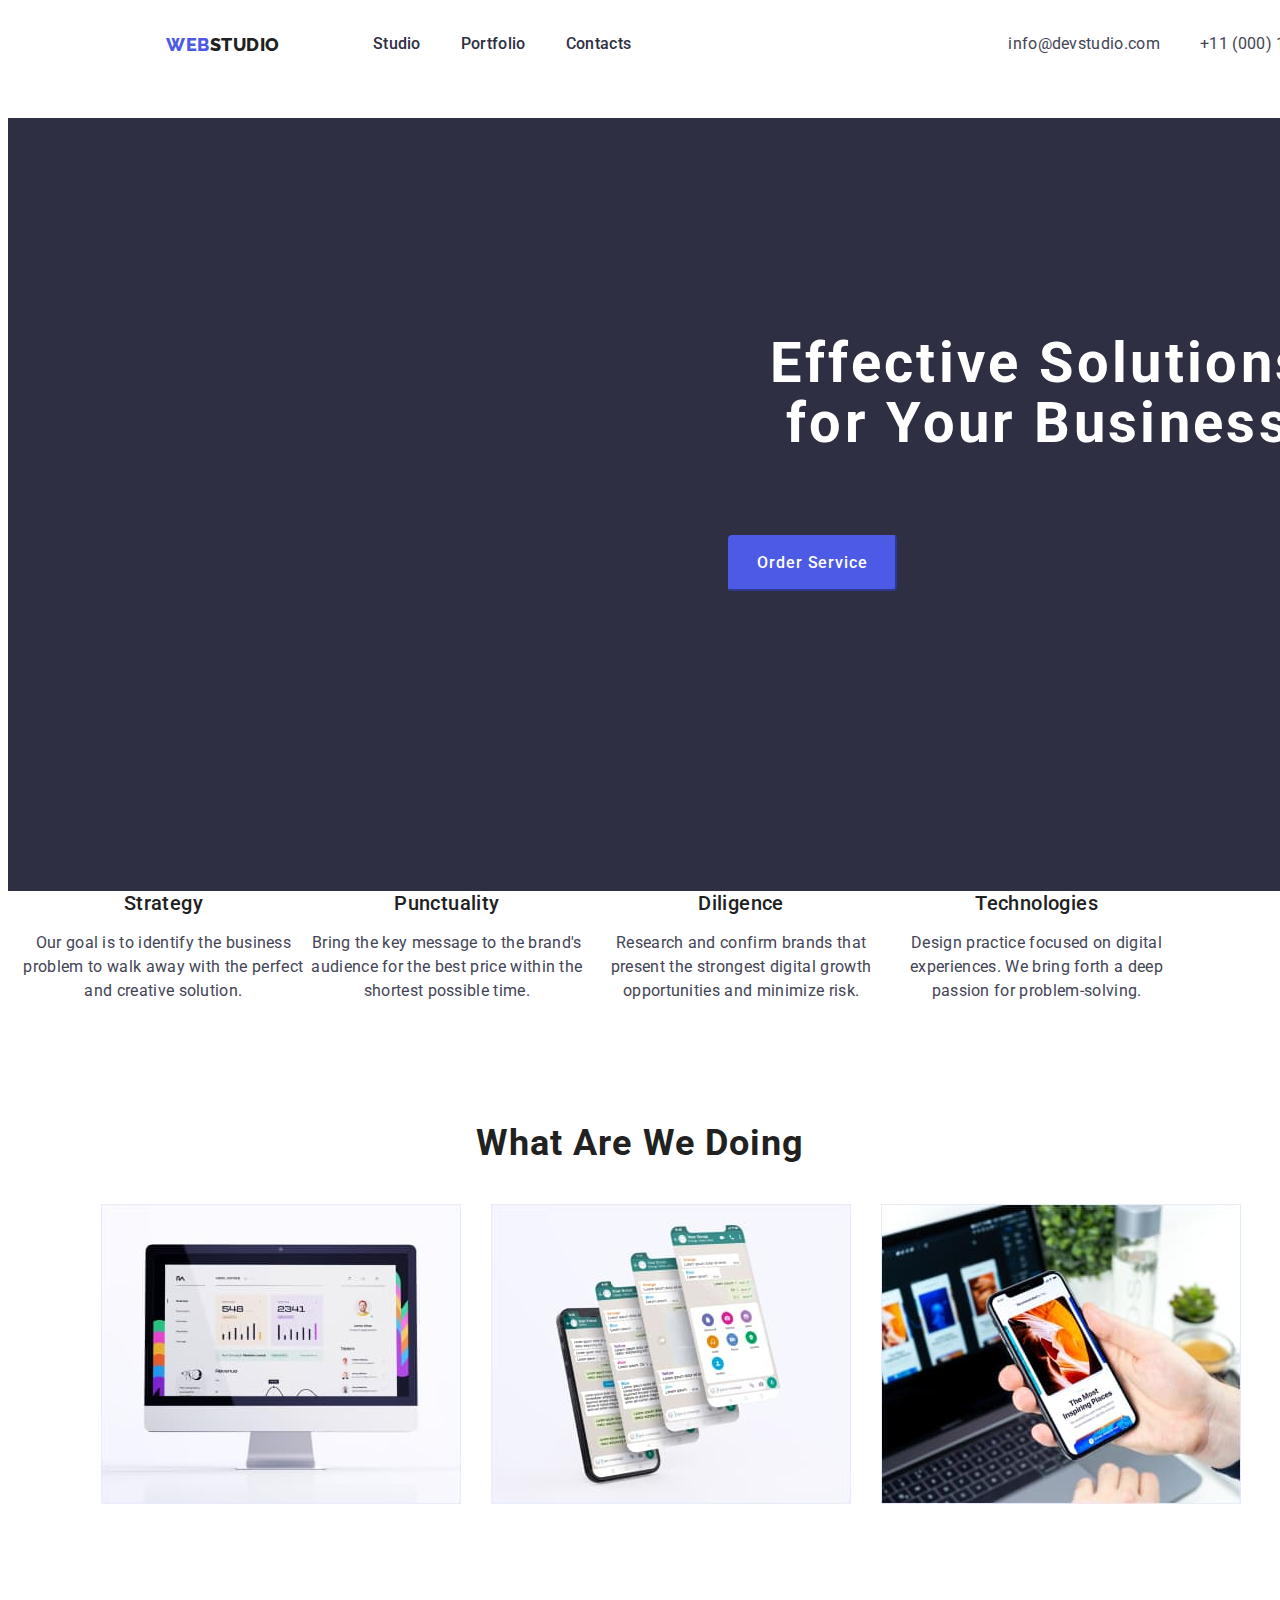
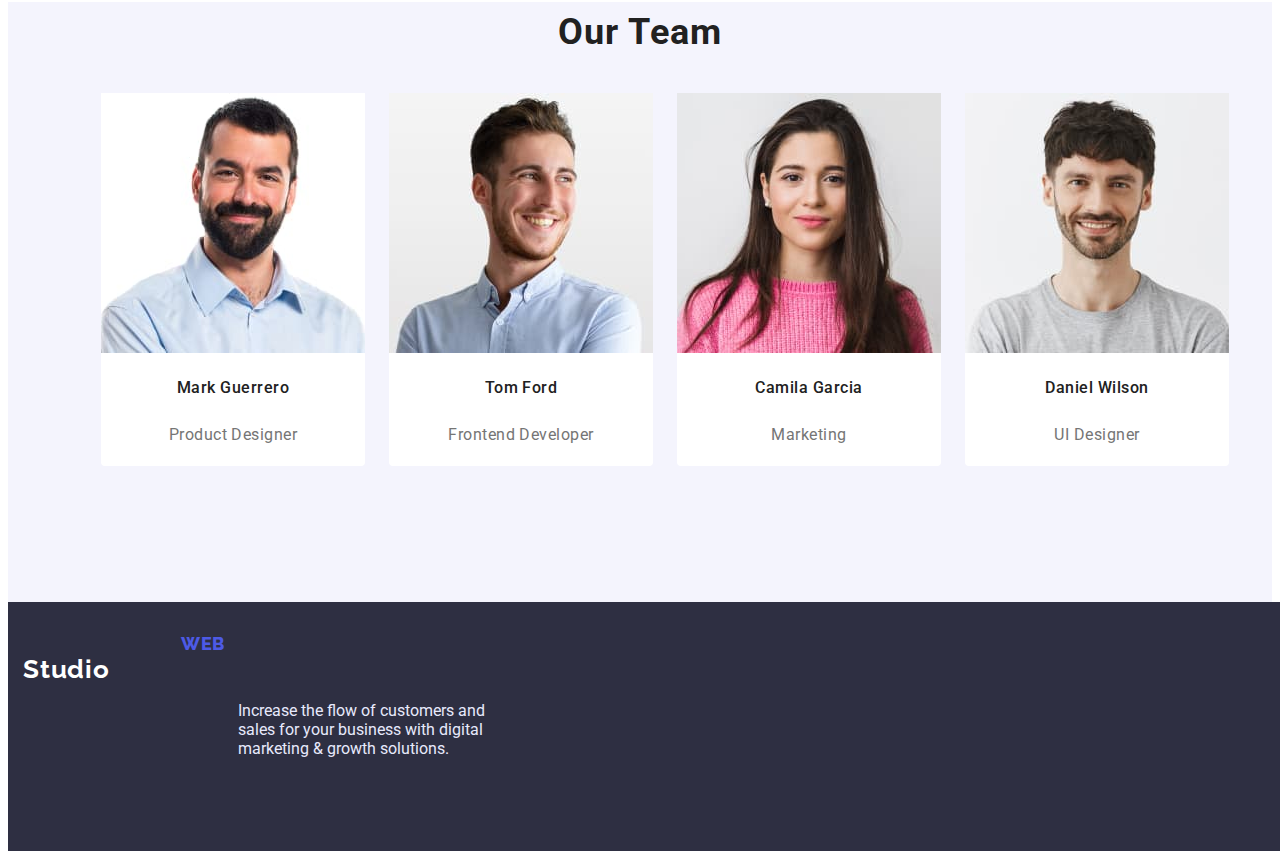
==== index.html @ 5c12f55c "Add files via upload" ====
<!DOCTYPE html>
<html lang="en">
<head>
  <meta charset="UTF-8">
    <meta http-equiv="X-UA-Compatible" content="IE=edge">
    <meta name="viewport" content="width=device-width, initial-scale=1.0">
  <title>Web Studio</title>
  <link rel="stylesheet" href="https://cdnjs.cloudflare.com/ajax/libs/modern-normalize/1.1.0/modern-normalize.min.css" integrity="sha512-wpPYUAdjBVSE4KJnH1VR1HeZfpl1ub8YT/NKx4PuQ5NmX2tKuGu6U/JRp5y+Y8XG2tV+wKQpNHVUX03MfMFn9Q==" crossorigin="anonymous" referrerpolicy="no-referrer" />
  <link href="https://fonts.googleapis.com/css2?family=Raleway:wght@800&family=Roboto:wght@400;500;700;900&display=swap" rel="stylesheet">
<link rel="stylesheet" href="./css/styles.css"/> 
</head>
<body>
  <header>
    
      <div class="container vartex">
   
    <nav class="help">
      <a href="./index.html" class="fulllogo"><span class="logo">Web</span><span class="lastlogo">Studio</span></a>
      <ul  class="main-nav">
       <li class="itemmain"> <a class="changecolor" href="./index.html">Studio</a></li>
       <li class="item"><a class="changecolor" href="./portfolio.html">Portfolio</a></li>  
       <li class="item"> <a class="changecolor" href="#" >Contacts</a></li>

  </ul>
  </nav>
  
  <address>
  <ul class="container contact">
    <li class="item"> <a href="mailto:info@devstudio.com" class="mail">info@devstudio.com</a></li>
       <li class="item"><a href="tel:+110001111111" class="tel">+11 (000) 111-11-11</a></li>
  </ul> 

</address>
</div>
  </header>


<main> 
  <section>
    <div class="container foundation">
   <h1 class="herotext">Effective Solutions for Your Business</h1>  
<button type="button" class="button-target">Order Service</button>    
</div>
</section>

<section>
  <div class="container version">

  <h2 class="visually-hidden">Benefit</h2>
  
<ul class="write">
 <li class="firstli"><h3 class="caption">Strategy</h3>
  <p class="text -first">Our goal is to identify the business
    problem to walk away with the perfect and creative solution.</p> </li>
<li><h3 class="caption">Punctuality</h3>
  <p class="text">Bring the key message to the brand's audience for the best price within the shortest possible time.</p>
</li>
<li><h3 class="caption">Diligence</h3>
  <p class="text">Research and confirm brands that present the strongest digital growth opportunities and minimize risk.</p></li>
<li><h3 class="caption">Technologies</h3>
  <p class="text">Design practice focused on digital experiences. We bring forth a deep passion for problem-solving.</p></li>
</ul>
</div>
</section>

<section>
  <div class="container information">

<h2 class="maintitle">What are we doing</h2>

<ul class="foto">
  <li class="fotomain"><img src="images/komp.jpg" alt="people work on a computer" width="360" height="300"></li>
  <li class="foto"><img src="images/comp.jpg" alt="people work on a phone" width="360" height="300"></li>
  <li class="foto"><img src="images/box.jpg" alt="people work on a tablet" width="360" height="300"></li>
</ul>
</div>
</section>


<section class="group">
  <div class="container brigade">

<h2 class="maintitle squadt">Our Team</h2>

<ul class="team">
  <li class="elementmain"><img src="images/port.jpg" alt="Designer" width="264" height="260"><h3 class="name">Mark Guerrero</h3><p class="job">Product Designer</p></li>
  <li class="element"><img src="images/portret.jpg" alt="programmer" width="264" height="260"><h3 class="name">Tom Ford</h3><p class="job">Frontend Developer</p></li>
  <li class="element"><img src="images/Marketing.jpg" alt="Marketing " width="264" height="260"><h3 class="name">Camila Garcia</h3><p class="job">Marketing</p></li>
  <li class="element"><img src="images/UIDesigner.jpg" alt="Designer" width="264" height="260"><h3 class="name">Daniel Wilson</h3><p class="job">UI Designer</p></li>
</ul>
</div>
</section>
</main>

<footer>
<div class="container bottom">
  

    <a href="./index.html" class="flogo"><span class="logo">Web</span><span class="studio">Studio</span> </a>
    <p class="footertext">Increase the flow of customers and <br> sales for your business with digital <br>marketing & growth solutions.</p> 
 
</div>
</footer>

</body>
</html>
---- css/styles.css ----
:root{
--primary-text-color: #212121;
--second-color:#4D5AE5;
--primary-background-color:#2E2F42;
--white-color:#FFFFFF;
--button-color:#404BBF;
}


.header{
    border-bottom: 1px solid #E7E9FC;
    padding: 0px;
}

body{
    font-family:'Roboto',sans-serif;
    color: var(--primary-text-color);
    background-color:var(--white-color);
}

.logo{
    font-family: 'Raleway';
font-style: normal;
font-weight: 800;
font-size: 18px;
line-height: 21px;
display: flex;
align-items: center;
letter-spacing: 0.03em;
text-transform: uppercase;

    color:var(--second-color);
    margin-left: 158px;
 
}


.help{
    display: flex;
}

.fulllogo{
    display: flex;
    font-size: 26px;
font-family:'Raleway'  ;
font-weight: 800;
font-size: 26px;
line-height: 1.2;
letter-spacing: 0.03em;
margin-right: 93px;
color:var(--primary-text-color);



}

.fulllogo:hover{
color: var(--button-color);

}

a {
    text-decoration: none; 
   }
    
   li {
    list-style-type: none; 
   }

   .navigation{
    color: var(--primary-text-color);
    font-weight: 500;
    font-size: 14px;
    line-height: 1.1;
    letter-spacing: 0.02em;
   }

   .button-target {
    background:var(--second-color); 
    color: #fff; 
    font-family: "Roboto";
    font-style: normal;
    font-weight: 500;
font-size: 16px;
line-height: 24px;
letter-spacing: 0.06em;
width: 169px;
height: 56px;
left: 636px;
top: 428px;
border-radius: 4px;
border-color:var(--second-color);

  }

   .herotext{
    color: var(--white-color);
    font-family: "Roboto";
    font-style: normal;
    font-weight: 700;
    font-size: 56px;
    line-height: 60px;
    letter-spacing: 0.06em;
    padding-top: 215px;
    width: 621px;
    text-align: center;
    
    


   }

   .caption{
    color: #212121;
    font-style: normal;
    font-weight: 500;
    font-size: 20px;
    line-height: 24px;
letter-spacing: 0.02em;
margin-top: 0px;
margin-bottom: 0px;

   }

.text{
    color: #434455;
    font-style: normal;
font-weight: 400;
font-size: 16px;
line-height: 24px;
letter-spacing: 0.02em;
align-content: center;
}

.name{
    color:var(--primary-text-color);
    font-weight: 500;
    font-size: 16px;
    line-height: 1.9;
    letter-spacing: 0.03em;
    text-align: center;
}

.job{
color: #757575;

font-weight: 400;
font-size: 16px;
line-height: 1.9;
letter-spacing: 0.03em;
text-align: center;
}

.tel{
    color: #434455;
    font-family: 'Roboto';
    font-style: normal;
    font-weight: 400;
    font-size: 16px;
    line-height: 24px;
    /* identical to box height, or 150% */
    
    letter-spacing: 0.02em;
    
  
}

.mail{
   color: #434455 ; 
   font-family: 'Roboto';
font-style: normal;
font-weight: 400;
font-size: 16px;
line-height: 24px;
/* identical to box height, or 150% */

letter-spacing: 0.02em;

}

.title{
color: var(--primary-text-color);

font-weight: 700;
font-size: 18px;
line-height: 1.9;
letter-spacing: 0.06em;
}

.sing{
color: #757575;

font-weight: 400;
font-size: 16px;
line-height: 1.9;
letter-spacing: 0.03em
}

.maintitle{
    color: var(--primary-text-color);
    font-size: 36px;
    line-height: 1.7;
    letter-spacing: 0.03em;
    text-align: center;
    margin-top: 94px;
    text-transform: capitalize;
}

.adress
{
    color:var(--white-color);
    font-style: normal;
    font-weight: 400;
    font-size: 14px;
    line-height: 1.7;
    letter-spacing: 0.03em;
}

.container{
width: 1158px;
padding: 0 15px;
margin: 0 auto;


}


.main-nav {
    display: flex;
    gap: 40px;
    color: var(--primary-text-color);
        margin: 0;
        padding: 0;
    
}



.item{
font-family: 'Roboto';
font-weight: 500;
font-size: 16px;
line-height: 24px;
letter-spacing: 0.02em;
color: var(--primary-text-color);

}



.itemmain{
    margin-left: 0px;
    font-family: 'Roboto';
    font-weight: 500;
    font-size: 16px;
    line-height: 24px;
    letter-spacing: 0.02em;
    display: flex;
    color: var(--primary-text-color);


}



.write{
display: flex;
width: 1158px;
margin: 0px;
padding: 0px;
text-align: center;

}

.foto{
    display: flex;
    gap: 30px;

    
}



.team {
    display: flex;
    list-style: none;
    gap: 24px;
    margin-bottom: 0px;
}

.element{
 
    background-color: var(--white-color);
    border-radius: 0px 0px 4px 4px;

}

.elementmain{
    background-color:var(--white-color);
    border-radius:0px 0px 4px 4px;
}


.buttonportfolio{
    background:#F4F4FD; 
    ; 
    color:var(--primary-text-color); 
    font-weight: 700;
font-size: 16px;
line-height: 1.9;
letter-spacing: 0.06em;
width: 125px;
height: 38px;
border-radius: 4px;
border-color: #F4F4FD; 
;
margin-left: 30px;
}

.buttonportfolio:hover {
    color:var(--white-color) ;
    background-color:var(--button-color);
    border-color:var(--button-color);
    padding: 2px; 
}


.market{
    display: inline-block;
    flex-wrap: wrap;
    width: 1200px;
    margin: 0 auto;

}

.galery{
    flex-basis: calc((100% - 20px) / 3);
    padding: 10px;
    background-color: #fff;
    border-radius: 4px;
    display: inline-block;
}

.buttonmain{
display: flex;
margin-top: 100px;
justify-content: center;
}


.thing{
    display: flex;
    flex-wrap: wrap;
    width: 1300px;
    margin-bottom: 91px;
    margin-top: 51px;
}

.button-target{
 margin-top: 45px;
 
 
}

button:hover{
    background-color: #404BBF;
    border-color: #404BBF;
}


.foundation{
    
    padding-left: 720px;
    padding-right: 720px;

    
    padding-bottom: 300px;
    background-color:var(--primary-background-color);
    
   
}

.contact{
    display: flex;
    gap: 40px;
    margin-left: 332px;
    
}

.vartex{

 display: flex;
 gap: 30px;
height: 72px;
margin: 0;
padding: 0;
width: 1158px;
align-items: center;

}






.brigade{

    margin-top: 91px;

}


.squadt{
margin-left:0px;
margin-top: 94px;

}

.foot{
    margin-left: 0px;
    
}

.bottom{
    background-color:var(--primary-background-color);
    height: 249px;
    width: 1600px;
    display: block;
    margin-top: 0px;
    
    
}

.flogo{
    font-size: 26px;
font-family:'Raleway'  ;
font-weight: 700;
font-size: 26px;
line-height: 1.2;
letter-spacing: 0.03em;
margin-left: 215px;
margin-right: 93px;

}

.adressf{
    color:var(--white-color);
    font-style: normal;
    font-weight: 400;
    font-size: 14px;
    line-height: 1.7;
    letter-spacing: 0.03em;
    

}


.studio{
color: white;

}

.version{

margin: 0px;



}

.footertext{
    color: #E7E9FC;
    margin-left: 215px;
}


.visually-hidden{
    position: absolute;
    white-space: nowrap;
    width: 1px;
    height: 1px;
    overflow: hidden;
    border: 0;
    padding: 0;
    clip: rect(0 0 0 0);
    clip-path: inset(50%);
    margin: -1px;
  }

  .group{
    background-color: #F4F4FD;
    height: 600px;
  }
 
.changecolor{
color: var(--primary-background-color);

}

.changecolor:hover{
    color: var(--button-color);

}

.img {
    display: block; 
    max-width: 100%; 
    height: auto;
    }
    

    .lastlogo{

        font-family: 'Raleway';
        font-style: normal;
        font-weight: 800;
        font-size: 18px;
        line-height: 21px;
        
        display: flex;
        align-items: center;
        letter-spacing: 0.03em;
        text-transform: uppercase


    }
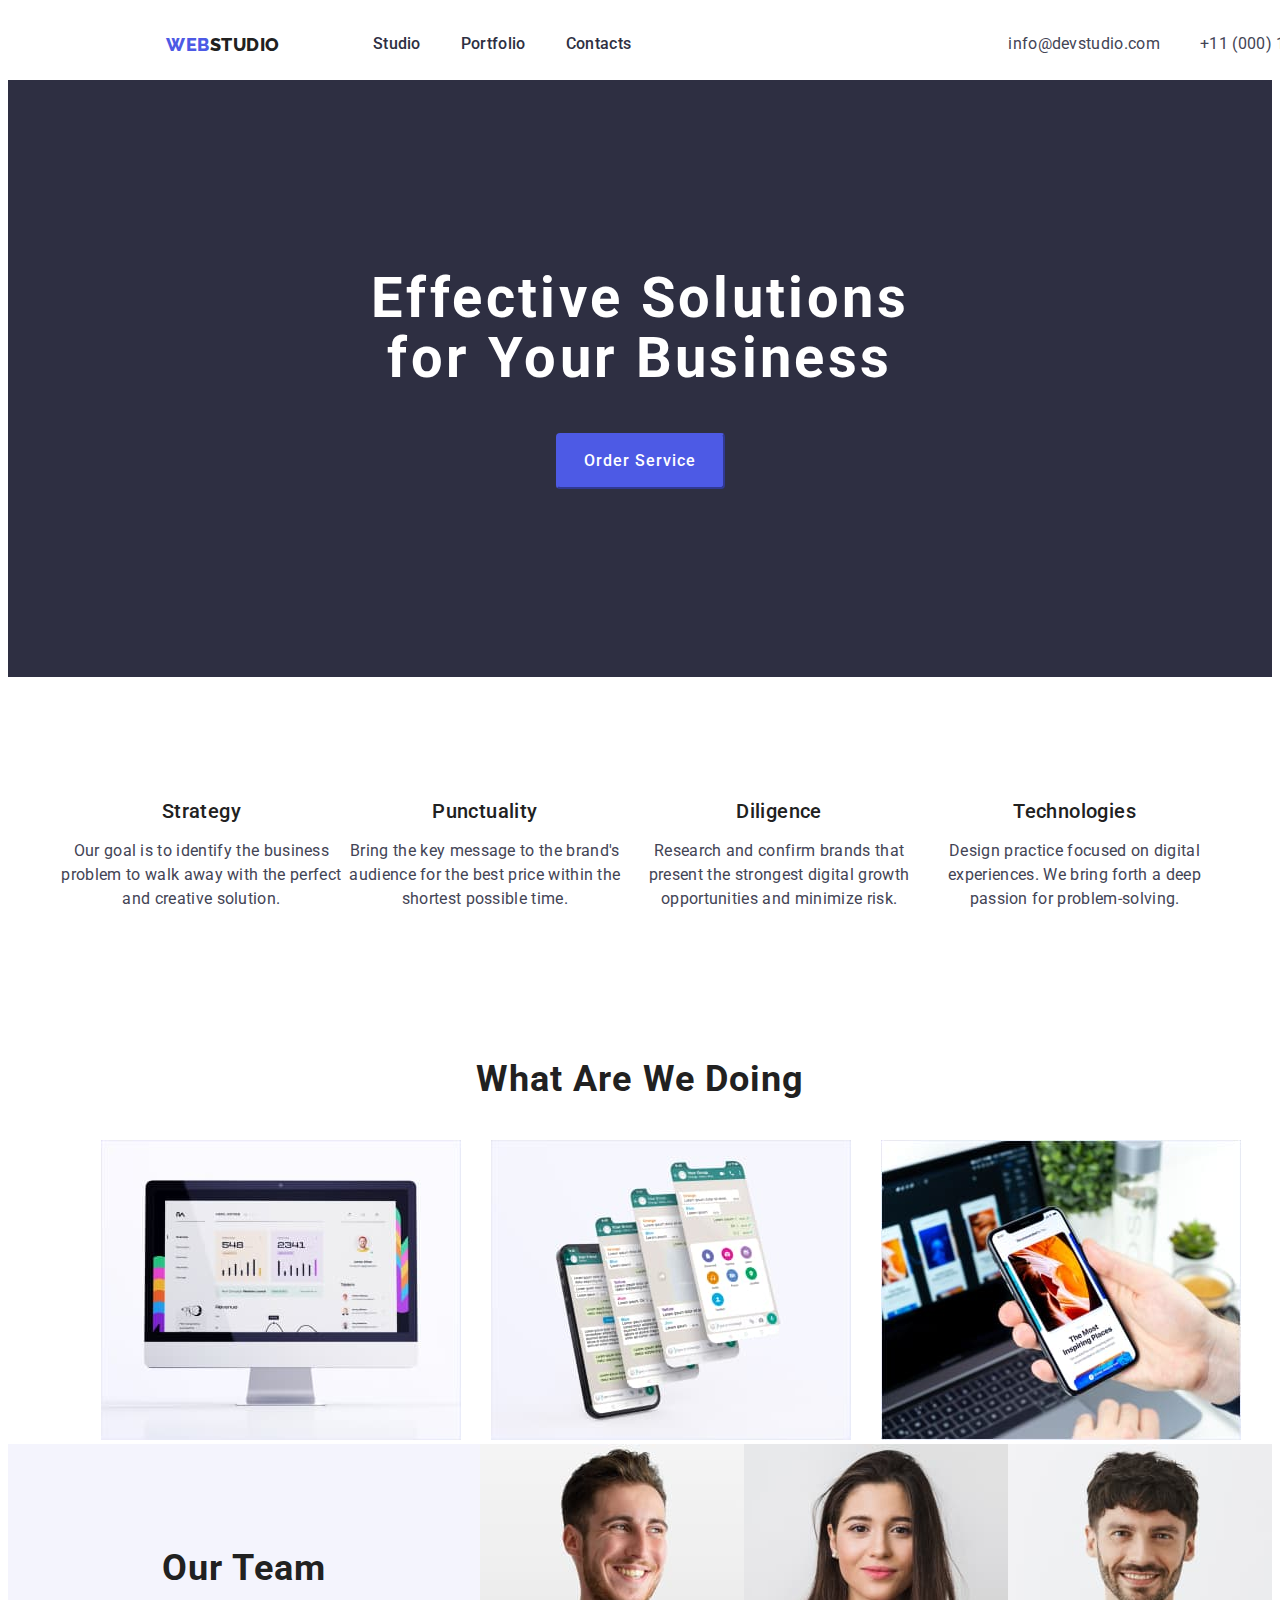
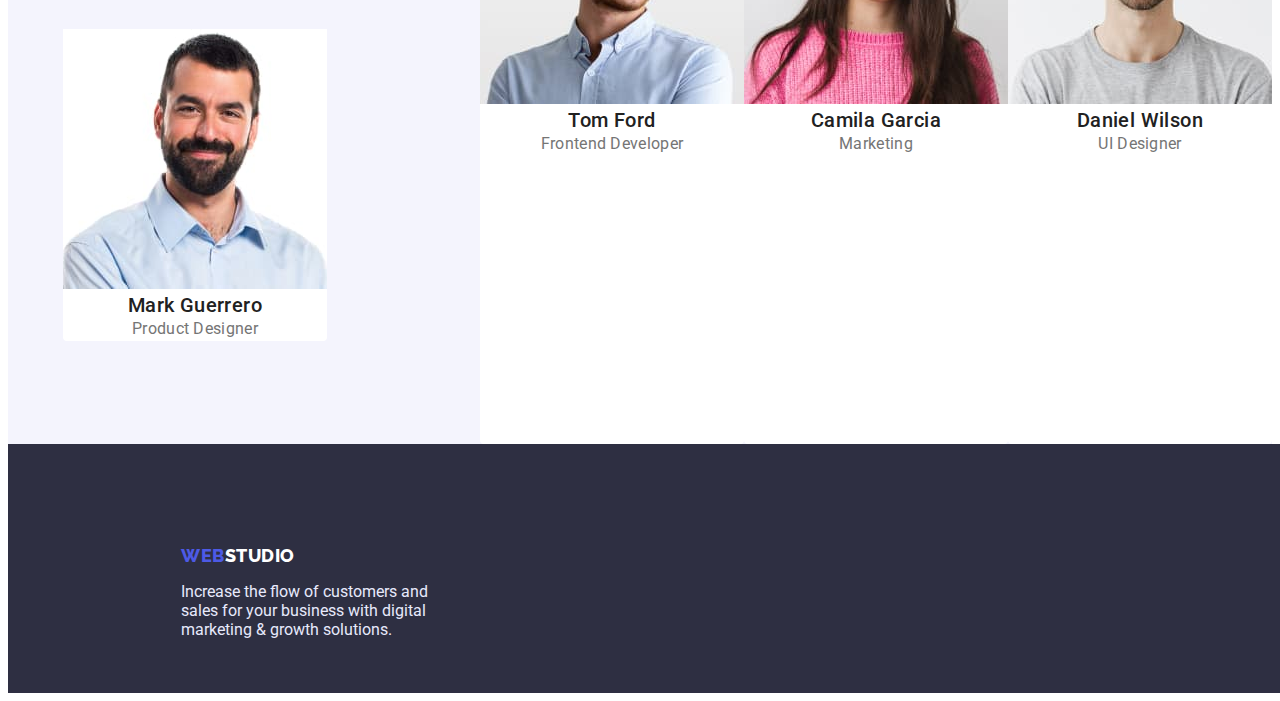
==== commit 1d53c6cf: "Add files via upload" ====
--- a/index.html
+++ b/index.html
@@ -36,7 +36,7 @@
 
 
 <main> 
-  <section>
+  <section class="fone">
     <div class="container foundation">
    <h1 class="herotext">Effective Solutions for Your Business</h1>  
 <button type="button" class="button-target">Order Service</button>    
@@ -83,10 +83,10 @@
 <h2 class="maintitle squadt">Our Team</h2>
 
 <ul class="team">
-  <li class="elementmain"><img src="images/port.jpg" alt="Designer" width="264" height="260"><h3 class="name">Mark Guerrero</h3><p class="job">Product Designer</p></li>
-  <li class="element"><img src="images/portret.jpg" alt="programmer" width="264" height="260"><h3 class="name">Tom Ford</h3><p class="job">Frontend Developer</p></li>
-  <li class="element"><img src="images/Marketing.jpg" alt="Marketing " width="264" height="260"><h3 class="name">Camila Garcia</h3><p class="job">Marketing</p></li>
-  <li class="element"><img src="images/UIDesigner.jpg" alt="Designer" width="264" height="260"><h3 class="name">Daniel Wilson</h3><p class="job">UI Designer</p></li>
+  <li class="element"><img src="images/port.jpg" alt="Designer" width="264" height="260"><div class="people"><h3 class="name">Mark Guerrero</h3><p class="job">Product Designer</p></li></div>
+  <li class="element"><img src="images/portret.jpg" alt="programmer" width="264" height="260"><div class="people"><h3 class="name">Tom Ford</h3><p class="job">Frontend Developer</p></li></div>
+  <li class="element"><img src="images/Marketing.jpg" alt="Marketing " width="264" height="260"> <div class="people"> <h3 class="name">Camila Garcia</h3><p class="job">Marketing</p></li></div>
+  <li class="element"><img src="images/UIDesigner.jpg" alt="Designer" width="264" height="260"><div class="people"> <h3 class="name">Daniel Wilson</h3><p class="job">UI Designer</p></li></div>
 </ul>
 </div>
 </section>
@@ -96,7 +96,7 @@
 <div class="container bottom">
   
 
-    <a href="./index.html" class="flogo"><span class="logo">Web</span><span class="studio">Studio</span> </a>
+  <a href="./index.html" class="downfulllogo"><span class="logo">Web</span><span class="downlastlogo">Studio</span></a>
     <p class="footertext">Increase the flow of customers and <br> sales for your business with digital <br>marketing & growth solutions.</p> 
  
 </div>
--- a/css/styles.css
+++ b/css/styles.css
@@ -54,6 +54,39 @@
 
 }
 
+.downfulllogo{
+    display: flex;
+    font-size: 26px;
+    font-family:'Raleway'  ;
+    font-weight: 800;
+    font-size: 26px;
+    line-height: 1.2;
+    letter-spacing: 0.03em;
+    margin-right: 93px;
+    color:var(--primary-text-color);
+    padding-top: 101px;
+
+    
+
+
+}
+
+.downlastlogo{
+
+    font-family: 'Raleway';
+    font-style: normal;
+    font-weight: 800;
+    font-size: 18px;
+    line-height: 21px;
+    color: var(--white-color);
+    display: flex;
+    align-items: center;
+    letter-spacing: 0.03em;
+    text-transform: uppercase
+
+
+}
+
 .fulllogo:hover{
 color: var(--button-color);
 
@@ -90,6 +123,8 @@
 top: 428px;
 border-radius: 4px;
 border-color:var(--second-color);
+margin-bottom: auto;
+
 
   }
 
@@ -103,7 +138,12 @@
     letter-spacing: 0.06em;
     padding-top: 215px;
     width: 621px;
-    text-align: center;
+    margin-left:auto ;
+    margin-right:auto;
+    margin-bottom:  0px;
+    margin-top: 0px;
+    padding-top: 0px;
+
     
     
 
@@ -134,20 +174,32 @@
 
 .name{
     color:var(--primary-text-color);
+    font-family: 'Roboto';
+    font-style: normal;
     font-weight: 500;
-    font-size: 16px;
-    line-height: 1.9;
-    letter-spacing: 0.03em;
+    font-size: 20px;
+    line-height: 24px;
+    /* identical to box height, or 120% */
     text-align: center;
+    letter-spacing: 0.02em;
+    padding: 0px;
+    margin-top: 0px;
+    margin-bottom: 0px;
+    
 }
 
 .job{
 color: #757575;
 
+font-family: 'Roboto';
+font-style: normal;
 font-weight: 400;
 font-size: 16px;
-line-height: 1.9;
-letter-spacing: 0.03em;
+line-height: 24px;
+/* identical to box height, or 150% */
+margin-top: 0px;
+margin-bottom: 0px;
+letter-spacing: 0.02em;
 text-align: center;
 }
 
@@ -202,8 +254,8 @@
     line-height: 1.7;
     letter-spacing: 0.03em;
     text-align: center;
-    margin-top: 94px;
     text-transform: capitalize;
+    margin-top: 0px;
 }
 
 .adress
@@ -275,6 +327,9 @@
 .foto{
     display: flex;
     gap: 30px;
+    margin-bottom: 0px;
+    padding-bottom: 0px;
+    
 
     
 }
@@ -360,6 +415,7 @@
  margin-top: 45px;
  
  
+ 
 }
 
 button:hover{
@@ -370,14 +426,14 @@
 
 .foundation{
     
-    padding-left: 720px;
-    padding-right: 720px;
-
-    
-    padding-bottom: 300px;
+
+    padding-top: 188px;
+    padding-bottom: 188px;
+    text-align: center;
+       
+}
+.fone{
     background-color:var(--primary-background-color);
-    
-   
 }
 
 .contact{
@@ -406,8 +462,7 @@
 
 .brigade{
 
-    margin-top: 91px;
-
+width: 1158px;
 }
 
 
@@ -428,6 +483,7 @@
     width: 1600px;
     display: block;
     margin-top: 0px;
+    
     
     
 }
@@ -463,15 +519,16 @@
 
 .version{
 
-margin: 0px;
-
+margin: 0 auto;
+padding-top: 122px;
+padding-bottom: 122px;
 
 
 }
 
 .footertext{
     color: #E7E9FC;
-    margin-left: 215px;
+    margin-left: 158px;
 }
 
 
@@ -491,6 +548,8 @@
   .group{
     background-color: #F4F4FD;
     height: 600px;
+    
+    display: flex;
   }
  
 .changecolor{
@@ -524,4 +583,11 @@
         text-transform: uppercase
 
 
+    }
+    
+    .people{
+border-color: red;
+
+
+
     }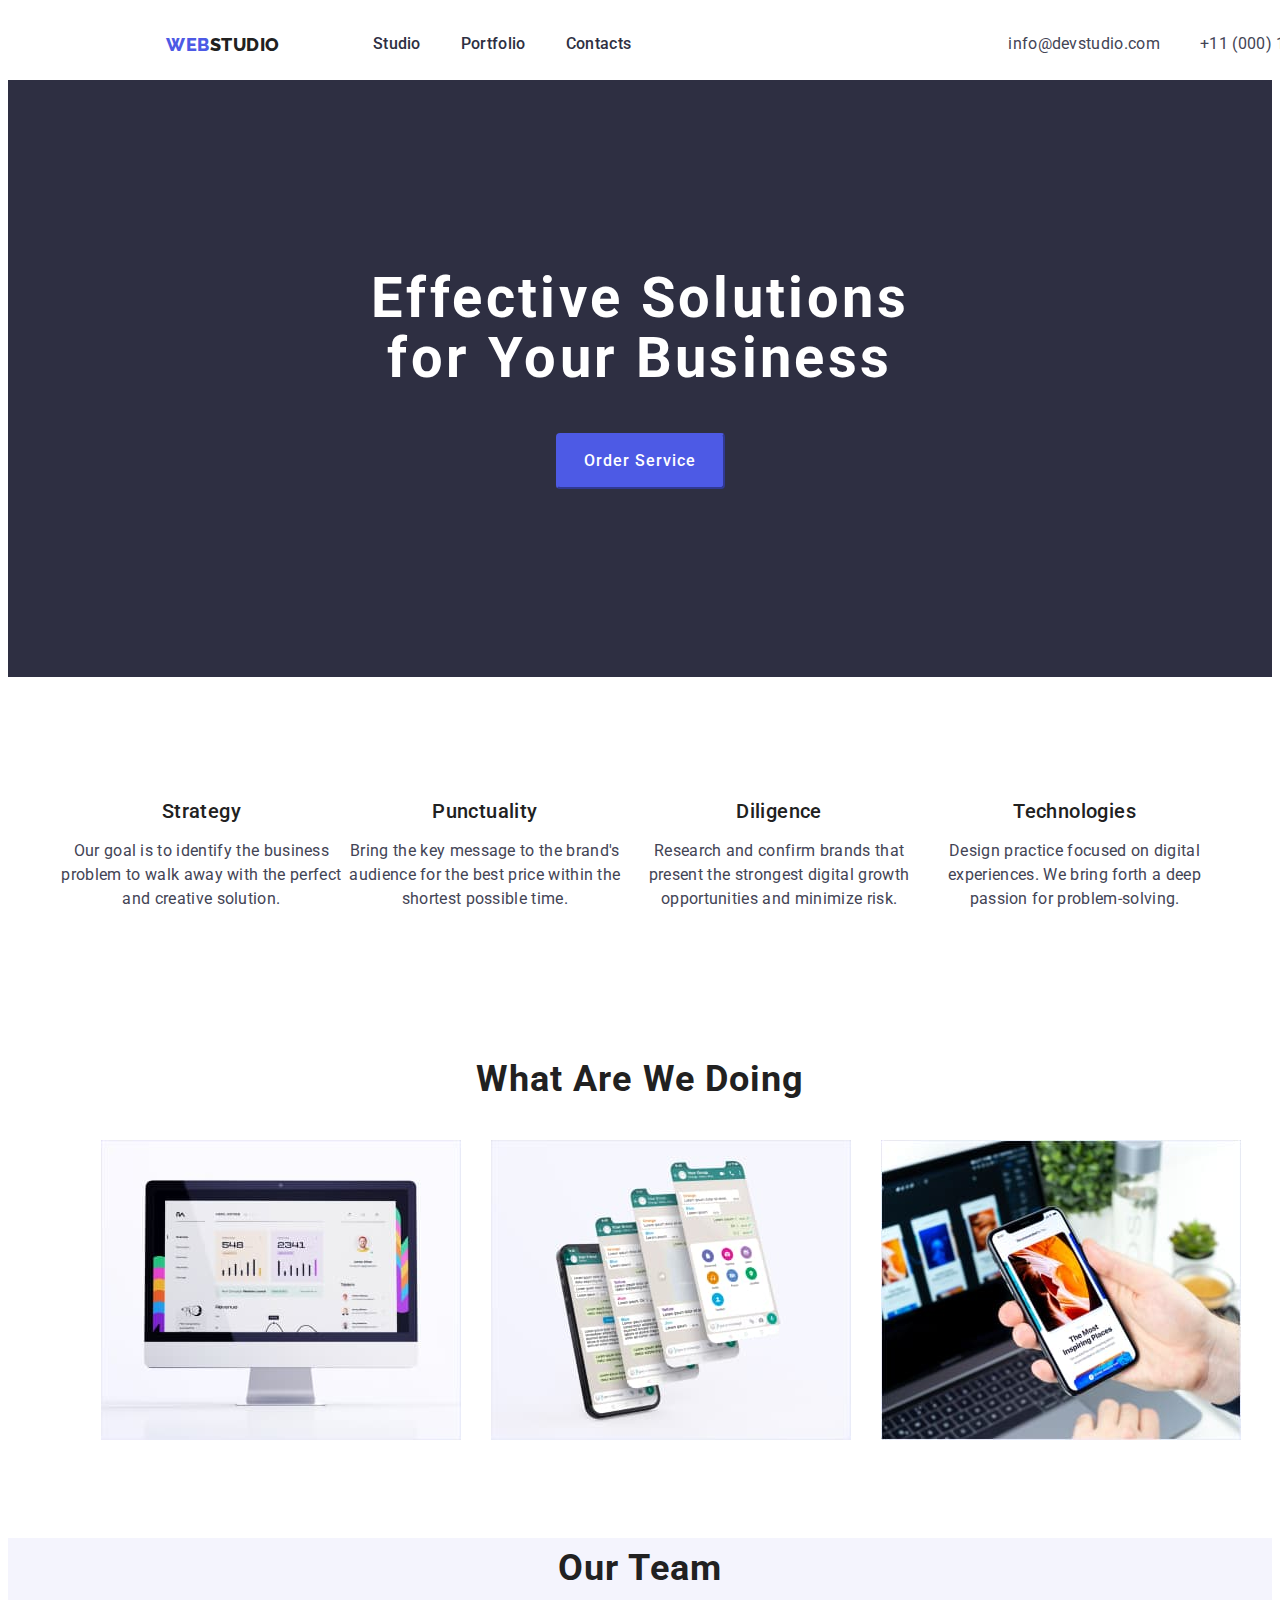
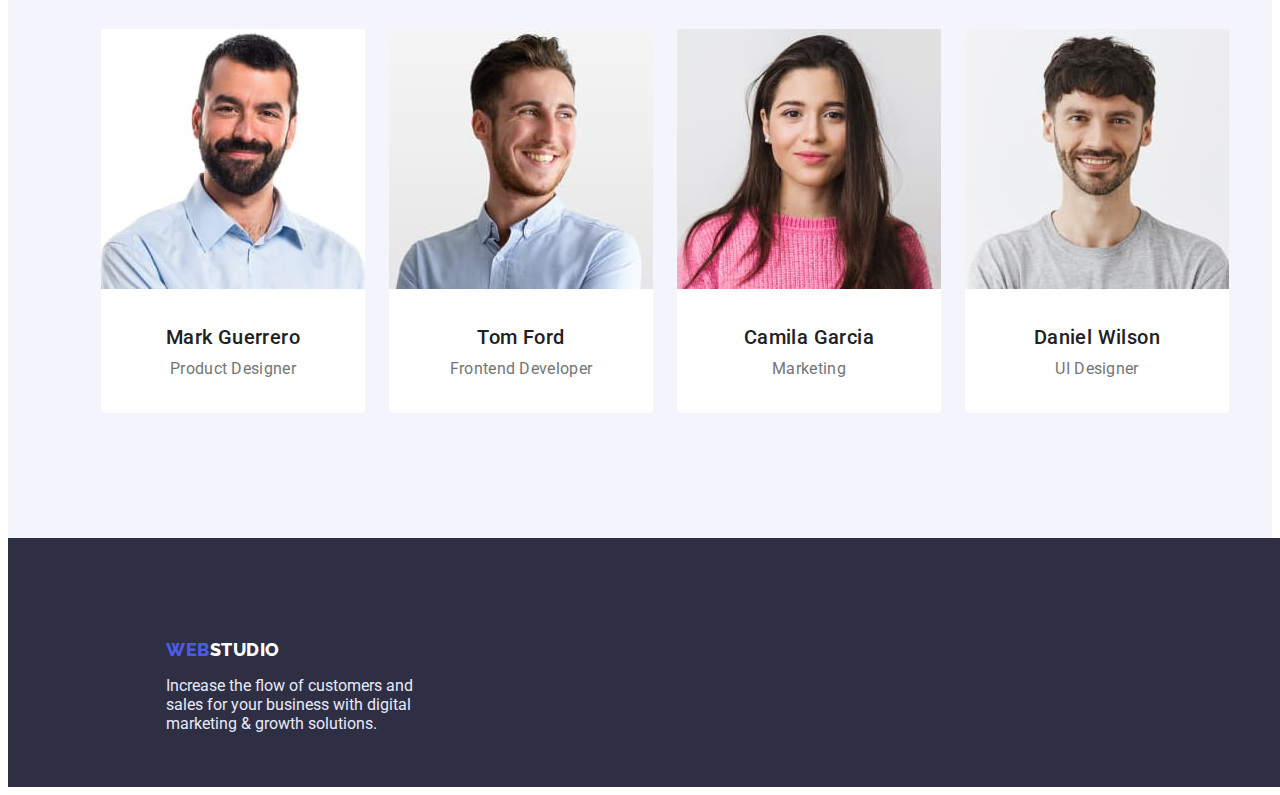
==== commit 52dc9424: "Add files via upload" ====
--- a/index.html
+++ b/index.html
@@ -83,14 +83,14 @@
 <h2 class="maintitle squadt">Our Team</h2>
 
 <ul class="team">
-  <li class="element"><img src="images/port.jpg" alt="Designer" width="264" height="260"><div class="people"><h3 class="name">Mark Guerrero</h3><p class="job">Product Designer</p></li></div>
-  <li class="element"><img src="images/portret.jpg" alt="programmer" width="264" height="260"><div class="people"><h3 class="name">Tom Ford</h3><p class="job">Frontend Developer</p></li></div>
-  <li class="element"><img src="images/Marketing.jpg" alt="Marketing " width="264" height="260"> <div class="people"> <h3 class="name">Camila Garcia</h3><p class="job">Marketing</p></li></div>
-  <li class="element"><img src="images/UIDesigner.jpg" alt="Designer" width="264" height="260"><div class="people"> <h3 class="name">Daniel Wilson</h3><p class="job">UI Designer</p></li></div>
+  <li class="element"><img src="images/port.jpg" alt="Designer" width="264" height="260"><h3 class="name">Mark Guerrero</h3><p class="job">Product Designer</p></li>
+  <li class="element"><img src="images/portret.jpg" alt="programmer" width="264" height="260"><h3 class="name">Tom Ford</h3><p class="job">Frontend Developer</p></li>
+  <li class="element"><img src="images/Marketing.jpg" alt="Marketing" width="264" height="260"><h3 class="name">Camila Garcia</h3><p class="job">Marketing</p></li>
+  <li class="element"><img src="images/UIDesigner.jpg" alt="programmer" width="264" height="260"><h3 class="name">Daniel Wilson</h3><p class="job">UI Designer</p></li>
 </ul>
 </div>
 </section>
-</main>
+</main> 
 
 <footer>
 <div class="container bottom">
--- a/css/styles.css
+++ b/css/styles.css
@@ -6,7 +6,14 @@
 --button-color:#404BBF;
 }
 
-
+.p 
+{
+    padding: 0px;
+}
+
+.li {
+    padding-left: 0px;
+}
 .header{
     border-bottom: 1px solid #E7E9FC;
     padding: 0px;
@@ -183,7 +190,7 @@
     text-align: center;
     letter-spacing: 0.02em;
     padding: 0px;
-    margin-top: 0px;
+    margin-top: 32px;
     margin-bottom: 0px;
     
 }
@@ -197,8 +204,8 @@
 font-size: 16px;
 line-height: 24px;
 /* identical to box height, or 150% */
-margin-top: 0px;
-margin-bottom: 0px;
+margin-top: 8px;
+margin-bottom: 32px;
 letter-spacing: 0.02em;
 text-align: center;
 }
@@ -337,14 +344,19 @@
 
 
 .team {
-    display: flex;
+
     list-style: none;
     gap: 24px;
     margin-bottom: 0px;
+    display: flex;
+    
+    
+
+    
 }
 
 .element{
- 
+    
     background-color: var(--white-color);
     border-radius: 0px 0px 4px 4px;
 
@@ -364,11 +376,9 @@
 font-size: 16px;
 line-height: 1.9;
 letter-spacing: 0.06em;
-width: 125px;
-height: 38px;
+box-shadow: 0px 3px 1px rgba(0, 0, 0, 0.1), 0px 2px 1px rgba(0, 0, 0, 0.08), 0px 2px 2px rgba(0, 0, 0, 0.12);
 border-radius: 4px;
 border-color: #F4F4FD; 
-;
 margin-left: 30px;
 }
 
@@ -394,6 +404,8 @@
     background-color: #fff;
     border-radius: 4px;
     display: inline-block;
+    border: 1px solid #E7E9FC;
+    margin-bottom: 48px;
 }
 
 .buttonmain{
@@ -425,15 +437,14 @@
 
 
 .foundation{
-    
-
+    text-align: center;   
+}
+
+
+.fone{
+    background-color:var(--primary-background-color);
     padding-top: 188px;
     padding-bottom: 188px;
-    text-align: center;
-       
-}
-.fone{
-    background-color:var(--primary-background-color);
 }
 
 .contact{
@@ -457,11 +468,7 @@
 
 
 
-
-
-
 .brigade{
-
 width: 1158px;
 }
 
@@ -479,10 +486,12 @@
 
 .bottom{
     background-color:var(--primary-background-color);
+    
+    display: block;
+    margin-top: 0px;
+    padding: 0px;
     height: 249px;
     width: 1600px;
-    display: block;
-    margin-top: 0px;
     
     
     
@@ -549,7 +558,8 @@
     background-color: #F4F4FD;
     height: 600px;
     
-    display: flex;
+    
+    
   }
  
 .changecolor{
